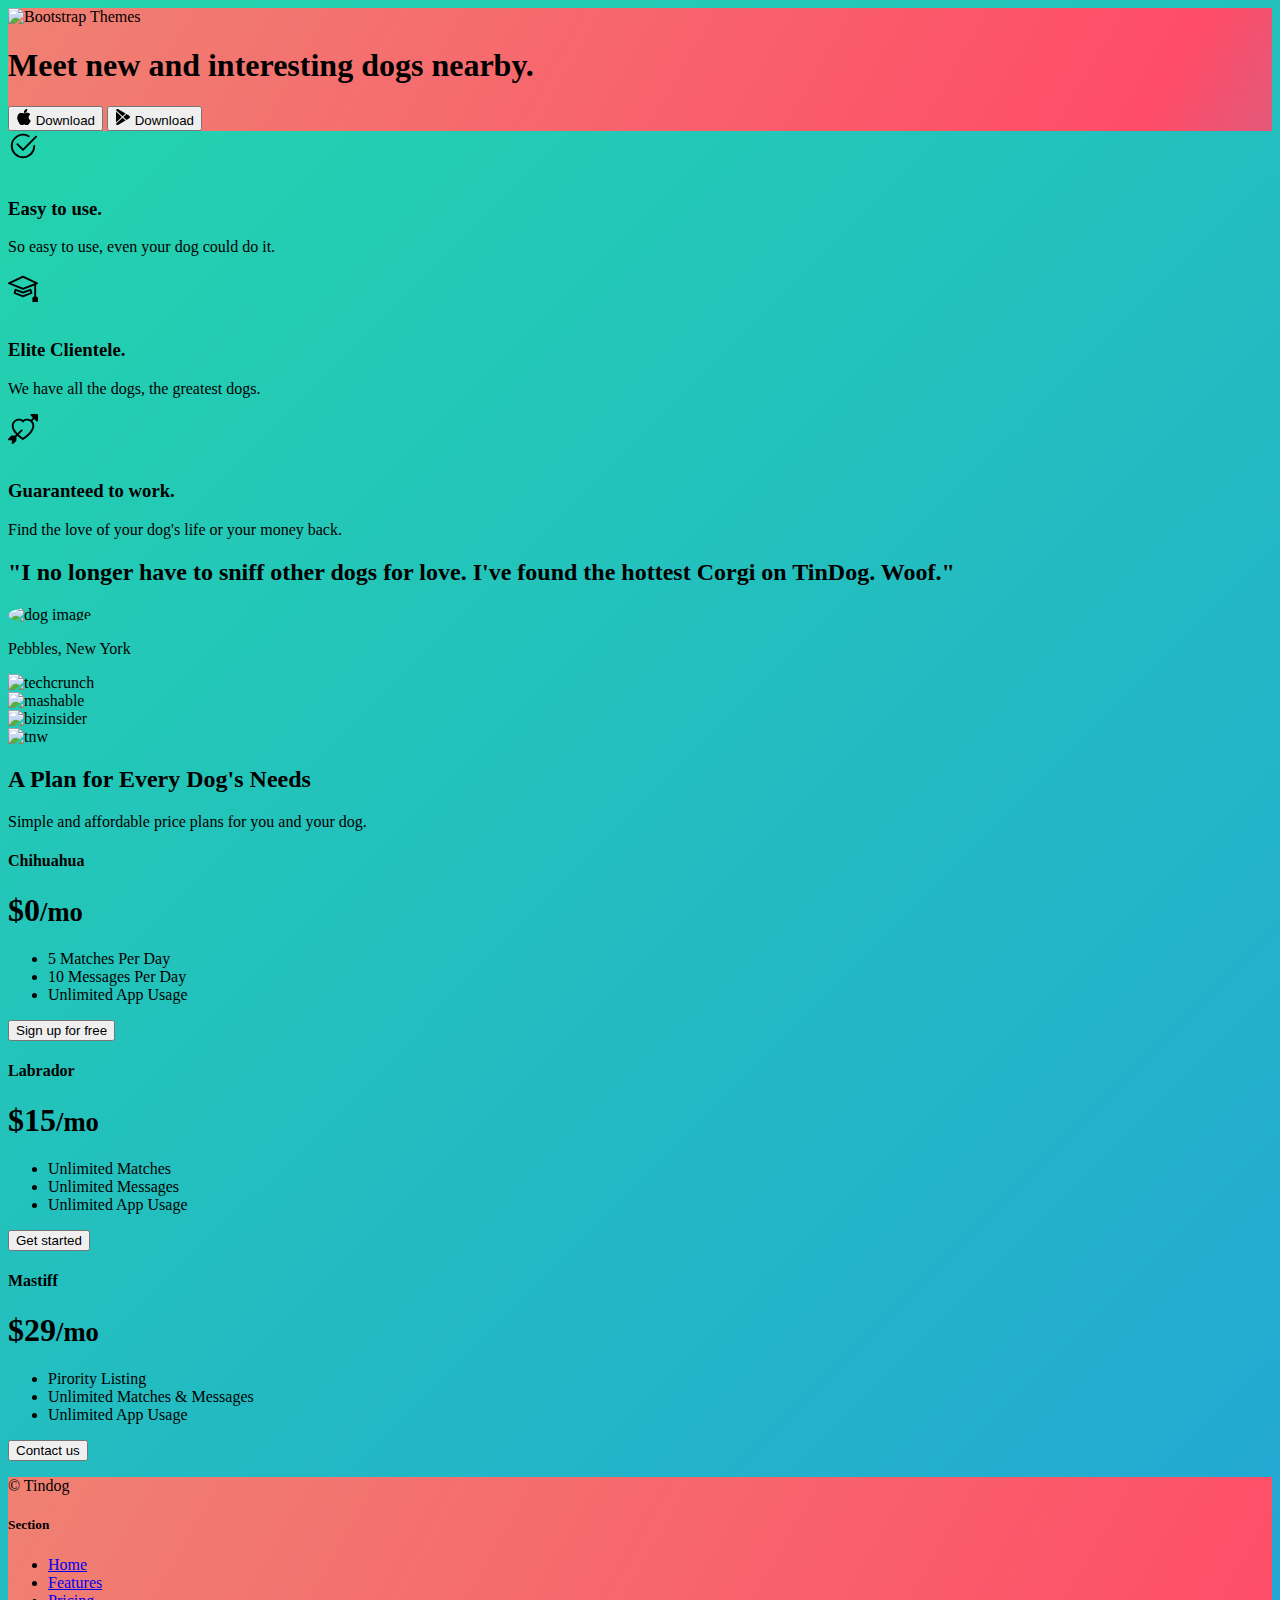
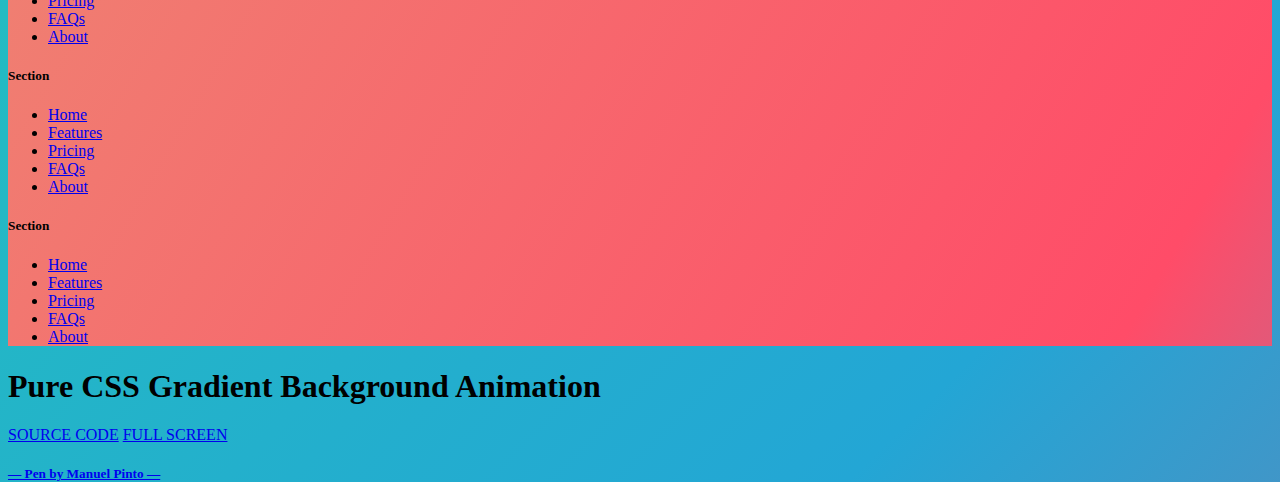
==== 11.3 TinDog Project 3/index.html @ 2f6bb687 "ultimo" ====
<!DOCTYPE html>
<html lang="en">

<head>
  <meta charset="UTF-8">
  <meta name="viewport" content="width=device-width, initial-scale=1.0">
  <title>TinDog</title>
  <link href="https://cdn.jsdelivr.net/npm/bootstrap@5.3.0-alpha3/dist/css/bootstrap.min.css" rel="stylesheet"
    integrity="sha384-KK94CHFLLe+nY2dmCWGMq91rCGa5gtU4mk92HdvYe+M/SXH301p5ILy+dN9+nJOZ" crossorigin="anonymous">
  <link rel="stylesheet" href="./css/style.css">
</head>

<body>


  <!-- Title -->
  <section id="title" class="gradient-background">

    <div class="container col-xxl-8 px-4 pt-5">
      <div class="row flex-lg-row-reverse align-items-center g-5 pt-5">
        <div class="col-10 col-sm-8 col-lg-6">
          <img src="./images/iphone.png" class="d-block mx-lg-auto img-fluid" alt="Bootstrap Themes" height="200"
            loading="lazy">
        </div>
        <div class="col-lg-6">
          <h1 class="display-5 fw-bold text-body-emphasis lh-1 mb-3">Meet new and interesting dogs nearby.</h1>

          <div class="d-grid gap-2 d-md-flex justify-content-md-start">
            <button type="button" class="btn btn-light btn-lg px-4 me-md-2"><svg xmlns="http://www.w3.org/2000/svg"
                width="16" height="16" fill="currentColor" class="bi bi-apple mb-1" viewBox="0 0 16 16">
                <path
                  d="M11.182.008C11.148-.03 9.923.023 8.857 1.18c-1.066 1.156-.902 2.482-.878 2.516.024.034 1.52.087 2.475-1.258.955-1.345.762-2.391.728-2.43Zm3.314 11.733c-.048-.096-2.325-1.234-2.113-3.422.212-2.189 1.675-2.789 1.698-2.854.023-.065-.597-.79-1.254-1.157a3.692 3.692 0 0 0-1.563-.434c-.108-.003-.483-.095-1.254.116-.508.139-1.653.589-1.968.607-.316.018-1.256-.522-2.267-.665-.647-.125-1.333.131-1.824.328-.49.196-1.422.754-2.074 2.237-.652 1.482-.311 3.83-.067 4.56.244.729.625 1.924 1.273 2.796.576.984 1.34 1.667 1.659 1.899.319.232 1.219.386 1.843.067.502-.308 1.408-.485 1.766-.472.357.013 1.061.154 1.782.539.571.197 1.111.115 1.652-.105.541-.221 1.324-1.059 2.238-2.758.347-.79.505-1.217.473-1.282Z" />
                <path
                  d="M11.182.008C11.148-.03 9.923.023 8.857 1.18c-1.066 1.156-.902 2.482-.878 2.516.024.034 1.52.087 2.475-1.258.955-1.345.762-2.391.728-2.43Zm3.314 11.733c-.048-.096-2.325-1.234-2.113-3.422.212-2.189 1.675-2.789 1.698-2.854.023-.065-.597-.79-1.254-1.157a3.692 3.692 0 0 0-1.563-.434c-.108-.003-.483-.095-1.254.116-.508.139-1.653.589-1.968.607-.316.018-1.256-.522-2.267-.665-.647-.125-1.333.131-1.824.328-.49.196-1.422.754-2.074 2.237-.652 1.482-.311 3.83-.067 4.56.244.729.625 1.924 1.273 2.796.576.984 1.34 1.667 1.659 1.899.319.232 1.219.386 1.843.067.502-.308 1.408-.485 1.766-.472.357.013 1.061.154 1.782.539.571.197 1.111.115 1.652-.105.541-.221 1.324-1.059 2.238-2.758.347-.79.505-1.217.473-1.282Z" />
              </svg> Download</button>
            <button type="button" class="btn btn-outline-light btn-lg px-4"><svg xmlns="http://www.w3.org/2000/svg"
                width="16" height="16" fill="currentColor" class="bi bi-google-play mb-1" viewBox="0 0 16 16">
                <path
                  d="M14.222 9.374c1.037-.61 1.037-2.137 0-2.748L11.528 5.04 8.32 8l3.207 2.96 2.694-1.586Zm-3.595 2.116L7.583 8.68 1.03 14.73c.201 1.029 1.36 1.61 2.303 1.055l7.294-4.295ZM1 13.396V2.603L6.846 8 1 13.396ZM1.03 1.27l6.553 6.05 3.044-2.81L3.333.215C2.39-.341 1.231.24 1.03 1.27Z" />
              </svg> Download</button>
          </div>
        </div>
      </div>
    </div>
  </section>
  <!-- Features -->
  <section id="features">
    <div class="container mt-5">
      <div class="row g-4 py-5 row-cols-1 row-cols-lg-3">
        <div class="col d-flex align-items-start">
          <div
            class="icon-square text-body-emphasis bg-body-secondary d-inline-flex align-items-center justify-content-center fs-4 flex-shrink-0 me-3">
            <svg xmlns="http://www.w3.org/2000/svg" height="30" fill="currentColor" class="bi bi-check2-circle"
              viewBox="0 0 16 16">
              <path
                d="M2.5 8a5.5 5.5 0 0 1 8.25-4.764.5.5 0 0 0 .5-.866A6.5 6.5 0 1 0 14.5 8a.5.5 0 0 0-1 0 5.5 5.5 0 1 1-11 0z" />
              <path
                d="M15.354 3.354a.5.5 0 0 0-.708-.708L8 9.293 5.354 6.646a.5.5 0 1 0-.708.708l3 3a.5.5 0 0 0 .708 0l7-7z" />
            </svg>
          </div>
          <div>
            <h3 class="fs-2">Easy to use.</h3>
            <p>So easy to use, even your dog could do it.</p>

          </div>
        </div>
        <div class="col d-flex align-items-start">
          <div
            class="icon-square text-body-emphasis bg-body-secondary d-inline-flex align-items-center justify-content-center fs-4 flex-shrink-0 me-3">
            <svg xmlns="http://www.w3.org/2000/svg" height="30" fill="currentColor" class="bi bi-mortarboard"
              viewBox="0 0 16 16">
              <path
                d="M8.211 2.047a.5.5 0 0 0-.422 0l-7.5 3.5a.5.5 0 0 0 .025.917l7.5 3a.5.5 0 0 0 .372 0L14 7.14V13a1 1 0 0 0-1 1v2h3v-2a1 1 0 0 0-1-1V6.739l.686-.275a.5.5 0 0 0 .025-.917l-7.5-3.5ZM8 8.46 1.758 5.965 8 3.052l6.242 2.913L8 8.46Z" />
              <path
                d="M4.176 9.032a.5.5 0 0 0-.656.327l-.5 1.7a.5.5 0 0 0 .294.605l4.5 1.8a.5.5 0 0 0 .372 0l4.5-1.8a.5.5 0 0 0 .294-.605l-.5-1.7a.5.5 0 0 0-.656-.327L8 10.466 4.176 9.032Zm-.068 1.873.22-.748 3.496 1.311a.5.5 0 0 0 .352 0l3.496-1.311.22.748L8 12.46l-3.892-1.556Z" />
            </svg>
          </div>
          <div>
            <h3 class="fs-2">Elite Clientele.</h3>
            <p>We have all the dogs, the greatest dogs.</p>

          </div>
        </div>
        <div class="col d-flex align-items-start">
          <div
            class="icon-square text-body-emphasis bg-body-secondary d-inline-flex align-items-center justify-content-center fs-4 flex-shrink-0 me-3">
            <svg xmlns="http://www.w3.org/2000/svg" height="30" fill="currentColor" class="bi bi-arrow-through-heart"
              viewBox="0 0 16 16">
              <path fill-rule="evenodd"
                d="M2.854 15.854A.5.5 0 0 1 2 15.5V14H.5a.5.5 0 0 1-.354-.854l1.5-1.5A.5.5 0 0 1 2 11.5h1.793l.53-.53c-.771-.802-1.328-1.58-1.704-2.32-.798-1.575-.775-2.996-.213-4.092C3.426 2.565 6.18 1.809 8 3.233c1.25-.98 2.944-.928 4.212-.152L13.292 2 12.147.854A.5.5 0 0 1 12.5 0h3a.5.5 0 0 1 .5.5v3a.5.5 0 0 1-.854.354L14 2.707l-1.006 1.006c.236.248.44.531.6.845.562 1.096.585 2.517-.213 4.092-.793 1.563-2.395 3.288-5.105 5.08L8 13.912l-.276-.182a21.86 21.86 0 0 1-2.685-2.062l-.539.54V14a.5.5 0 0 1-.146.354l-1.5 1.5Zm2.893-4.894A20.419 20.419 0 0 0 8 12.71c2.456-1.666 3.827-3.207 4.489-4.512.679-1.34.607-2.42.215-3.185-.817-1.595-3.087-2.054-4.346-.761L8 4.62l-.358-.368c-1.259-1.293-3.53-.834-4.346.761-.392.766-.464 1.845.215 3.185.323.636.815 1.33 1.519 2.065l1.866-1.867a.5.5 0 1 1 .708.708L5.747 10.96Z" />
            </svg>
          </div>
          <div>
            <h3 class="fs-2">Guaranteed to work.</h3>
            <p>Find the love of your dog's life or your money back.</p>

          </div>
        </div>
      </div>
    </div>
  </section>
  <!-- Testimonial -->
  <section id="testimonial">
    <div class="my-5">
      <div class="p-5 text-center bg-body-tertiary">
        <div class="container py-5">
          <h2 class="text-body-emphasis">"I no longer have to sniff other dogs for love. I've found the hottest Corgi on
            TinDog. Woof."</h2>
          <img class="profile-img mt-5" src="./images/dog-img.jpg" alt="dog image">
          <p class="col-lg-8 mx-auto lead mt-2">
            Pebbles, New York
          </p>
        </div>

        <div class="container">
          <div class="row">
            <div class="col-lg-3 col-sm-12">
              <img src="./images/techcrunch.png" alt="techcrunch" height="30">
            </div>
            <div class="col-lg-3 col-sm-12">
              <img src="./images/mashable.png" alt="mashable" height="30">
            </div>
            <div class="col-lg-3 col-sm-12">
              <img src="./images/bizinsider.png" alt="bizinsider" height="30">
            </div>
            <div class="col-lg-3 col-sm-12">
              <img src="./images/tnw.png" alt="tnw" height="30">
            </div>
          </div>
        </div>
      </div>
    </div>
  </section>
  <!-- Pricing -->
  <section id="pricing">
    <div class="container">
      <div class="pricing-header p-3 pb-md-4 mx-auto text-center">
        <h2 class="display-4 fw-normal">A Plan for Every Dog's Needs</h2>
        <p class="fs-5 text-body-secondary">Simple and affordable price plans for you and your dog.
      </div>
      <div class="row row-cols-1 row-cols-md-3 mb-3 text-center">
        <div class="col">
          <div class="card mb-4 rounded-3 shadow-sm">
            <div class="card-header py-3">
              <h4 class="my-0 fw-normal">Chihuahua</h4>
            </div>
            <div class="card-body">
              <h1 class="card-title pricing-card-title">$0<small class="text-body-secondary fw-light">/mo</small></h1>
              <ul class="list-unstyled mt-3 mb-4">
                <li>5 Matches Per Day</li>
                <li>10 Messages Per Day</li>
                <li>Unlimited App Usage</li>
              </ul>
              <button type="button" class="w-100 btn btn-lg btn-outline-dark">Sign up for free</button>
            </div>
          </div>
        </div>
        <div class="col">
          <div class="card mb-4 rounded-3 shadow-sm">
            <div class="card-header py-3">
              <h4 class="my-0 fw-normal">Labrador</h4>
            </div>
            <div class="card-body">
              <h1 class="card-title pricing-card-title">$15<small class="text-body-secondary fw-light">/mo</small></h1>
              <ul class="list-unstyled mt-3 mb-4">
                <li>Unlimited Matches</li>
                <li>Unlimited Messages</li>
                <li>Unlimited App Usage</li>
              </ul>
              <button type="button" class="w-100 btn btn-lg btn-dark">Get started</button>
            </div>
          </div>
        </div>
        <div class="col">
          <div class="card mb-4 rounded-3 shadow-sm border-dark">
            <div class="card-header py-3 text-bg-dark border-dark">
              <h4 class="my-0 fw-normal">Mastiff</h4>
            </div>
            <div class="card-body">
              <h1 class="card-title pricing-card-title">$29<small class="text-body-secondary fw-light">/mo</small></h1>
              <ul class="list-unstyled mt-3 mb-4">
                <li>Pirority Listing</li>
                <li>Unlimited Matches & Messages</li>
                <li>Unlimited App Usage</li>
              </ul>
              <button type="button" class="w-100 btn btn-lg btn-dark">Contact us</button>
            </div>
          </div>
        </div>
      </div>
    </div>
  </section>
  <!-- Footer -->
  <section id="contact" class="gradient-background">
    <div class="container ">
      <footer class="row row-cols-1 row-cols-sm-2 row-cols-md-5 py-5 mt-5">
        <div class="col mb-3">

          <p class="text-body-secondary">© Tindog</p>
        </div>

        <div class="col mb-3">

        </div>

        <div class="col mb-3">
          <h5>Section</h5>
          <ul class="nav flex-column">
            <li class="nav-item mb-2"><a href="#" class="nav-link p-0 text-body-secondary">Home</a></li>
            <li class="nav-item mb-2"><a href="#" class="nav-link p-0 text-body-secondary">Features</a></li>
            <li class="nav-item mb-2"><a href="#" class="nav-link p-0 text-body-secondary">Pricing</a></li>
            <li class="nav-item mb-2"><a href="#" class="nav-link p-0 text-body-secondary">FAQs</a></li>
            <li class="nav-item mb-2"><a href="#" class="nav-link p-0 text-body-secondary">About</a></li>
          </ul>
        </div>

        <div class="col mb-3">
          <h5>Section</h5>
          <ul class="nav flex-column">
            <li class="nav-item mb-2"><a href="#" class="nav-link p-0 text-body-secondary">Home</a></li>
            <li class="nav-item mb-2"><a href="#" class="nav-link p-0 text-body-secondary">Features</a></li>
            <li class="nav-item mb-2"><a href="#" class="nav-link p-0 text-body-secondary">Pricing</a></li>
            <li class="nav-item mb-2"><a href="#" class="nav-link p-0 text-body-secondary">FAQs</a></li>
            <li class="nav-item mb-2"><a href="#" class="nav-link p-0 text-body-secondary">About</a></li>
          </ul>
        </div>

        <div class="col mb-3">
          <h5>Section</h5> 
          <ul class="nav flex-column">
            <li class="nav-item mb-2"><a href="#" class="nav-link p-0 text-body-secondary">Home</a></li>
            <li class="nav-item mb-2"><a href="#" class="nav-link p-0 text-body-secondary">Features</a></li>
            <li class="nav-item mb-2"><a href="#" class="nav-link p-0 text-body-secondary">Pricing</a></li>
            <li class="nav-item mb-2"><a href="#" class="nav-link p-0 text-body-secondary">FAQs</a></li>
            <li class="nav-item mb-2"><a href="#" class="nav-link p-0 text-body-secondary">About</a></li>
          </ul>
        </div>
      </footer>
    </div>
  </section>
  <div class="d-flex flex-column justify-content-center w-100 h-100">

    <div class="d-flex flex-column justify-content-center align-items-center">
      <h1 class="fw-light text-white m-0">Pure CSS Gradient Background Animation</h1>
      <div class="btn-group my-5">
        <a href="https://codepen-api-export-production.s3.us-west-2.amazonaws.com/zip/PEN/pyBNzX/1578778289271/pure-css-gradient-background-animation.zip" class="btn btn-outline-light" aria-current="page"><i class="fas fa-file-download me-2"></i> SOURCE CODE</a>
        <a href="https://codepen.io/P1N2O/full/pyBNzX" class="btn btn-outline-light">FULL SCREEN <i class="fas fa-expand ms-2"></i></a>
      </div>
      <a href="https://manuel.pinto.dev" class="text-decoration-none">
        <h5 class="fw-light text-white m-0">— Pen by Manuel Pinto —</h5>
      </a>
    </div>
  </div>
  </div>
</body>

</html>
---- 11.3 TinDog Project 3/css/style.css ----
body {
	background: linear-gradient(-45deg, #ee7752, #e73c7e, #23a6d5, #23d5ab);
	background-size: 400% 400%;
	animation: gradient 15s ease infinite;
	height: 100vh;
}

@keyframes gradient {
	0% {
		background-position: 0% 50%;
	}
	50% {
		background-position: 100% 50%;
	}
	100% {
		background-position: 0% 50%;
	}
}
.gradient-background {
  background: linear-gradient(300deg, #00bfff, #ff4c68, #ef8172);
  background-size: 180% 180%;
  animation: gradient-animation 18s ease infinite;
}

@keyframes gradient-animation {
  0% {
    background-position: 0% 50%;
  }
  50% {
    background-position: 100% 50%;
  }
  100% {
    background-position: 0% 50%;
  }
}

.icon-square {
  width: 3rem;
  height: 3rem;
  border-radius: 0.75rem;
}

.profile-img {
  height: 100px;
  border-radius: 50%;
}
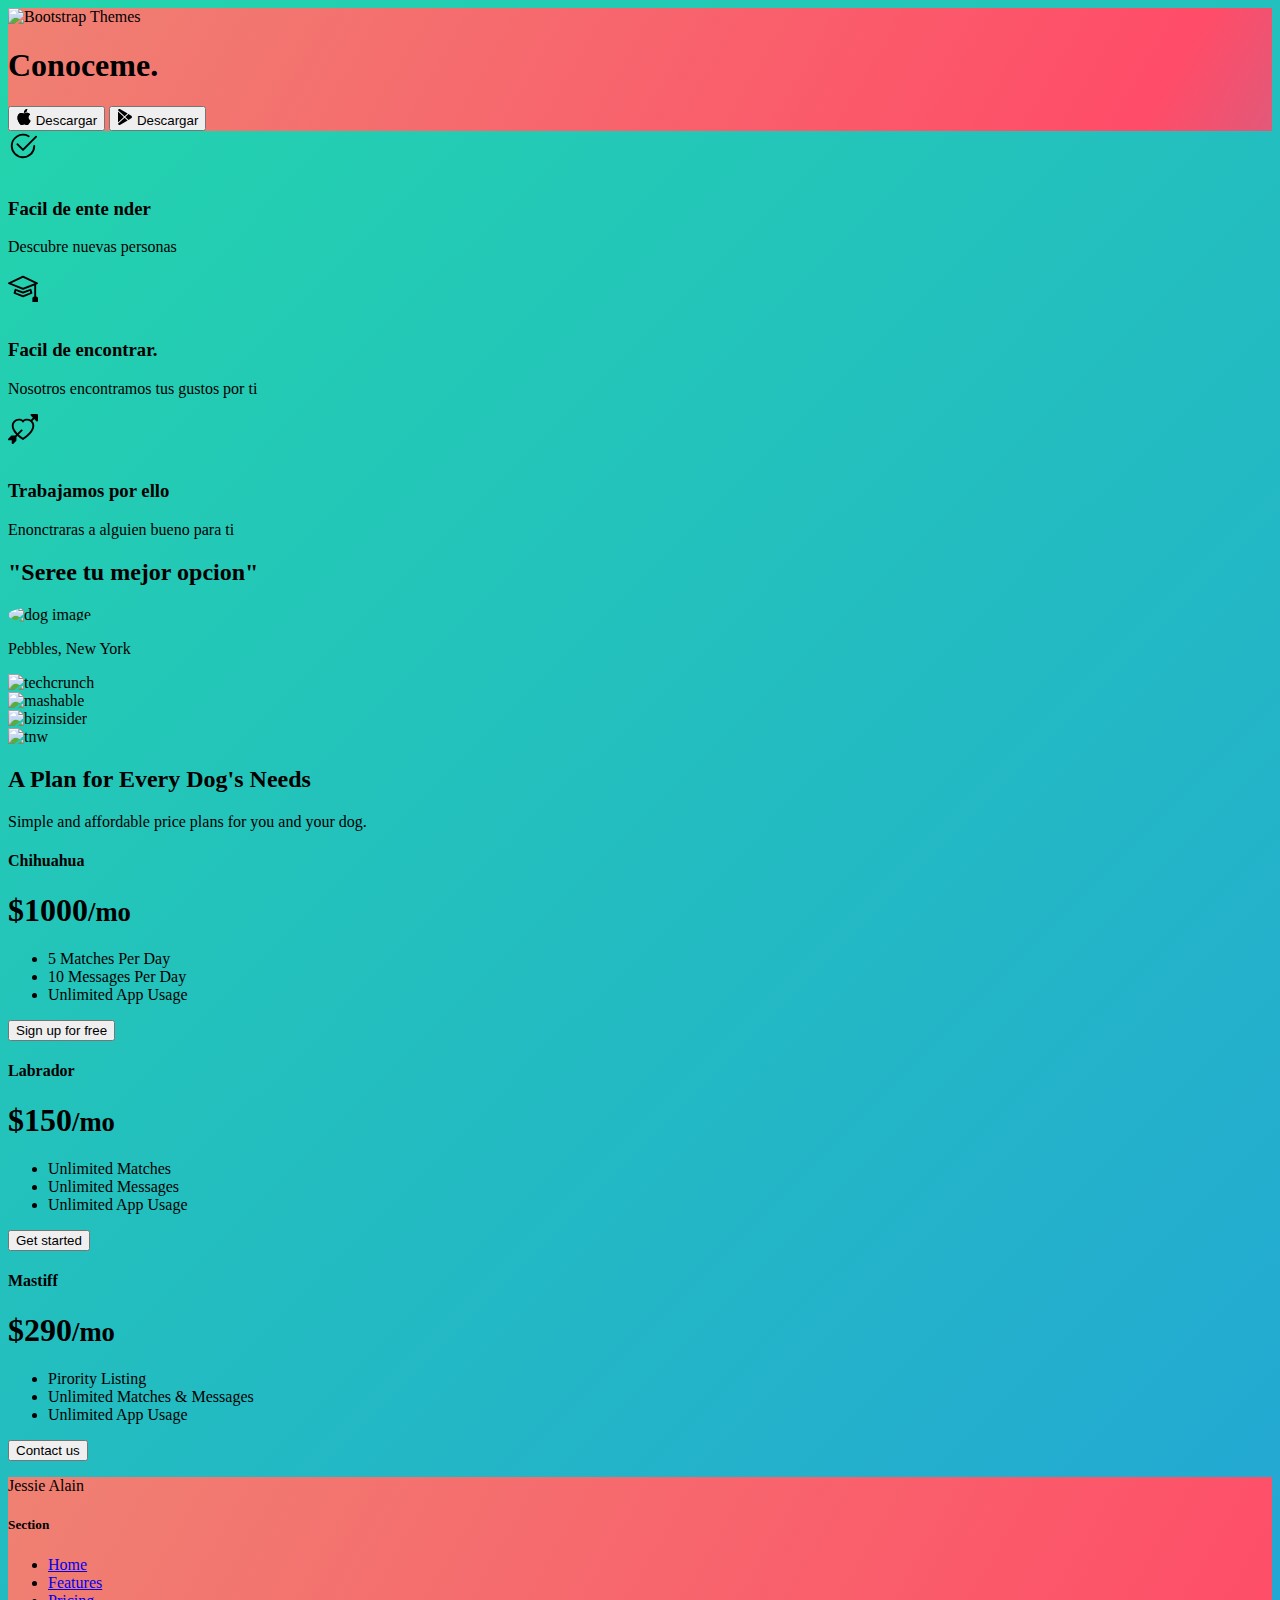
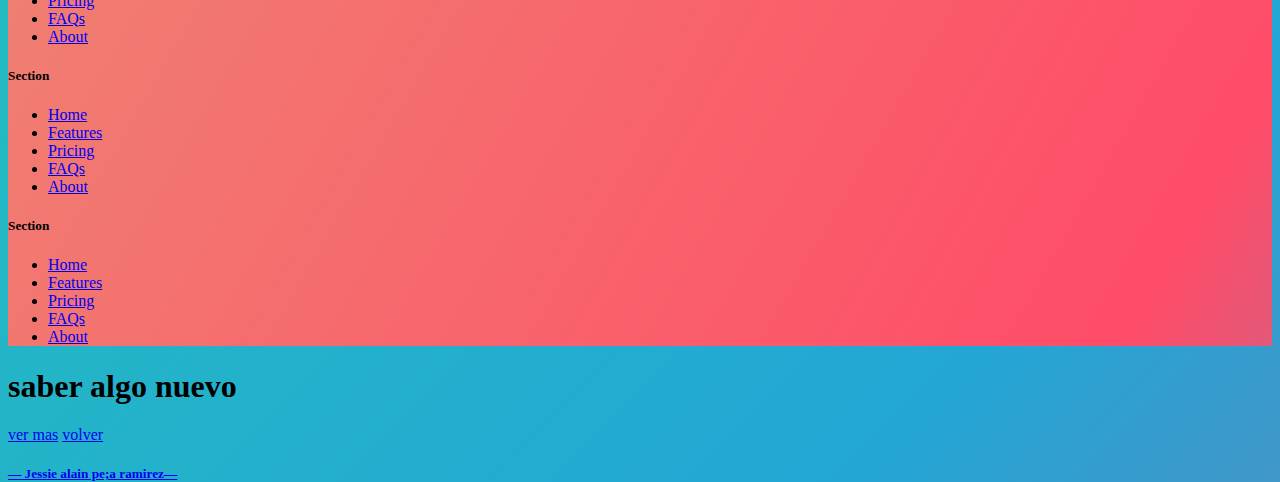
==== commit ae5edd65: "ultimo" ====
--- a/11.3 TinDog Project 3/index.html
+++ b/11.3 TinDog Project 3/index.html
@@ -24,7 +24,7 @@
             loading="lazy">
         </div>
         <div class="col-lg-6">
-          <h1 class="display-5 fw-bold text-body-emphasis lh-1 mb-3">Meet new and interesting dogs nearby.</h1>
+          <h1 class="display-5 fw-bold text-body-emphasis lh-1 mb-3">Conoceme.</h1>
 
           <div class="d-grid gap-2 d-md-flex justify-content-md-start">
             <button type="button" class="btn btn-light btn-lg px-4 me-md-2"><svg xmlns="http://www.w3.org/2000/svg"
@@ -33,12 +33,12 @@
                   d="M11.182.008C11.148-.03 9.923.023 8.857 1.18c-1.066 1.156-.902 2.482-.878 2.516.024.034 1.52.087 2.475-1.258.955-1.345.762-2.391.728-2.43Zm3.314 11.733c-.048-.096-2.325-1.234-2.113-3.422.212-2.189 1.675-2.789 1.698-2.854.023-.065-.597-.79-1.254-1.157a3.692 3.692 0 0 0-1.563-.434c-.108-.003-.483-.095-1.254.116-.508.139-1.653.589-1.968.607-.316.018-1.256-.522-2.267-.665-.647-.125-1.333.131-1.824.328-.49.196-1.422.754-2.074 2.237-.652 1.482-.311 3.83-.067 4.56.244.729.625 1.924 1.273 2.796.576.984 1.34 1.667 1.659 1.899.319.232 1.219.386 1.843.067.502-.308 1.408-.485 1.766-.472.357.013 1.061.154 1.782.539.571.197 1.111.115 1.652-.105.541-.221 1.324-1.059 2.238-2.758.347-.79.505-1.217.473-1.282Z" />
                 <path
                   d="M11.182.008C11.148-.03 9.923.023 8.857 1.18c-1.066 1.156-.902 2.482-.878 2.516.024.034 1.52.087 2.475-1.258.955-1.345.762-2.391.728-2.43Zm3.314 11.733c-.048-.096-2.325-1.234-2.113-3.422.212-2.189 1.675-2.789 1.698-2.854.023-.065-.597-.79-1.254-1.157a3.692 3.692 0 0 0-1.563-.434c-.108-.003-.483-.095-1.254.116-.508.139-1.653.589-1.968.607-.316.018-1.256-.522-2.267-.665-.647-.125-1.333.131-1.824.328-.49.196-1.422.754-2.074 2.237-.652 1.482-.311 3.83-.067 4.56.244.729.625 1.924 1.273 2.796.576.984 1.34 1.667 1.659 1.899.319.232 1.219.386 1.843.067.502-.308 1.408-.485 1.766-.472.357.013 1.061.154 1.782.539.571.197 1.111.115 1.652-.105.541-.221 1.324-1.059 2.238-2.758.347-.79.505-1.217.473-1.282Z" />
-              </svg> Download</button>
+              </svg> Descargar</button>
             <button type="button" class="btn btn-outline-light btn-lg px-4"><svg xmlns="http://www.w3.org/2000/svg"
                 width="16" height="16" fill="currentColor" class="bi bi-google-play mb-1" viewBox="0 0 16 16">
                 <path
                   d="M14.222 9.374c1.037-.61 1.037-2.137 0-2.748L11.528 5.04 8.32 8l3.207 2.96 2.694-1.586Zm-3.595 2.116L7.583 8.68 1.03 14.73c.201 1.029 1.36 1.61 2.303 1.055l7.294-4.295ZM1 13.396V2.603L6.846 8 1 13.396ZM1.03 1.27l6.553 6.05 3.044-2.81L3.333.215C2.39-.341 1.231.24 1.03 1.27Z" />
-              </svg> Download</button>
+              </svg> Descargar</button>
           </div>
         </div>
       </div>
@@ -60,8 +60,8 @@
             </svg>
           </div>
           <div>
-            <h3 class="fs-2">Easy to use.</h3>
-            <p>So easy to use, even your dog could do it.</p>
+            <h3 class="fs-2">Facil de ente nder</h3>
+            <p>Descubre nuevas personas</p>
 
           </div>
         </div>
@@ -77,8 +77,8 @@
             </svg>
           </div>
           <div>
-            <h3 class="fs-2">Elite Clientele.</h3>
-            <p>We have all the dogs, the greatest dogs.</p>
+            <h3 class="fs-2">Facil de encontrar.</h3>
+            <p>Nosotros encontramos tus gustos por ti</p>
 
           </div>
         </div>
@@ -92,8 +92,8 @@
             </svg>
           </div>
           <div>
-            <h3 class="fs-2">Guaranteed to work.</h3>
-            <p>Find the love of your dog's life or your money back.</p>
+            <h3 class="fs-2">Trabajamos por ello</h3>
+            <p>Enonctraras a alguien bueno para ti</p>
 
           </div>
         </div>
@@ -105,8 +105,7 @@
     <div class="my-5">
       <div class="p-5 text-center bg-body-tertiary">
         <div class="container py-5">
-          <h2 class="text-body-emphasis">"I no longer have to sniff other dogs for love. I've found the hottest Corgi on
-            TinDog. Woof."</h2>
+          <h2 class="text-body-emphasis">"Seree tu mejor opcion"</h2>
           <img class="profile-img mt-5" src="./images/dog-img.jpg" alt="dog image">
           <p class="col-lg-8 mx-auto lead mt-2">
             Pebbles, New York
@@ -146,7 +145,7 @@
               <h4 class="my-0 fw-normal">Chihuahua</h4>
             </div>
             <div class="card-body">
-              <h1 class="card-title pricing-card-title">$0<small class="text-body-secondary fw-light">/mo</small></h1>
+              <h1 class="card-title pricing-card-title">$1000<small class="text-body-secondary fw-light">/mo</small></h1>
               <ul class="list-unstyled mt-3 mb-4">
                 <li>5 Matches Per Day</li>
                 <li>10 Messages Per Day</li>
@@ -162,7 +161,7 @@
               <h4 class="my-0 fw-normal">Labrador</h4>
             </div>
             <div class="card-body">
-              <h1 class="card-title pricing-card-title">$15<small class="text-body-secondary fw-light">/mo</small></h1>
+              <h1 class="card-title pricing-card-title">$150<small class="text-body-secondary fw-light">/mo</small></h1>
               <ul class="list-unstyled mt-3 mb-4">
                 <li>Unlimited Matches</li>
                 <li>Unlimited Messages</li>
@@ -178,7 +177,7 @@
               <h4 class="my-0 fw-normal">Mastiff</h4>
             </div>
             <div class="card-body">
-              <h1 class="card-title pricing-card-title">$29<small class="text-body-secondary fw-light">/mo</small></h1>
+              <h1 class="card-title pricing-card-title">$290<small class="text-body-secondary fw-light">/mo</small></h1>
               <ul class="list-unstyled mt-3 mb-4">
                 <li>Pirority Listing</li>
                 <li>Unlimited Matches & Messages</li>
@@ -197,7 +196,7 @@
       <footer class="row row-cols-1 row-cols-sm-2 row-cols-md-5 py-5 mt-5">
         <div class="col mb-3">
 
-          <p class="text-body-secondary">© Tindog</p>
+          <p class="text-body-secondary">Jessie Alain<p>
         </div>
 
         <div class="col mb-3">
@@ -242,13 +241,13 @@
   <div class="d-flex flex-column justify-content-center w-100 h-100">
 
     <div class="d-flex flex-column justify-content-center align-items-center">
-      <h1 class="fw-light text-white m-0">Pure CSS Gradient Background Animation</h1>
+      <h1 class="fw-light text-white m-0">saber algo nuevo</h1>
       <div class="btn-group my-5">
-        <a href="https://codepen-api-export-production.s3.us-west-2.amazonaws.com/zip/PEN/pyBNzX/1578778289271/pure-css-gradient-background-animation.zip" class="btn btn-outline-light" aria-current="page"><i class="fas fa-file-download me-2"></i> SOURCE CODE</a>
-        <a href="https://codepen.io/P1N2O/full/pyBNzX" class="btn btn-outline-light">FULL SCREEN <i class="fas fa-expand ms-2"></i></a>
+        <a href="https://codepen-api-export-production.s3.us-west-2.amazonaws.com/zip/PEN/pyBNzX/1578778289271/pure-css-gradient-background-animation.zip" class="btn btn-outline-light" aria-current="page"><i class="fas fa-file-download me-2"></i> ver mas</a>
+        <a href="https://codepen.io/P1N2O/full/pyBNzX" class="btn btn-outline-light">volver <i class="fas fa-expand ms-2"></i></a>
       </div>
       <a href="https://manuel.pinto.dev" class="text-decoration-none">
-        <h5 class="fw-light text-white m-0">— Pen by Manuel Pinto —</h5>
+        <h5 class="fw-light text-white m-0">— Jessie alain pe;a ramirez—</h5>
       </a>
     </div>
   </div>
